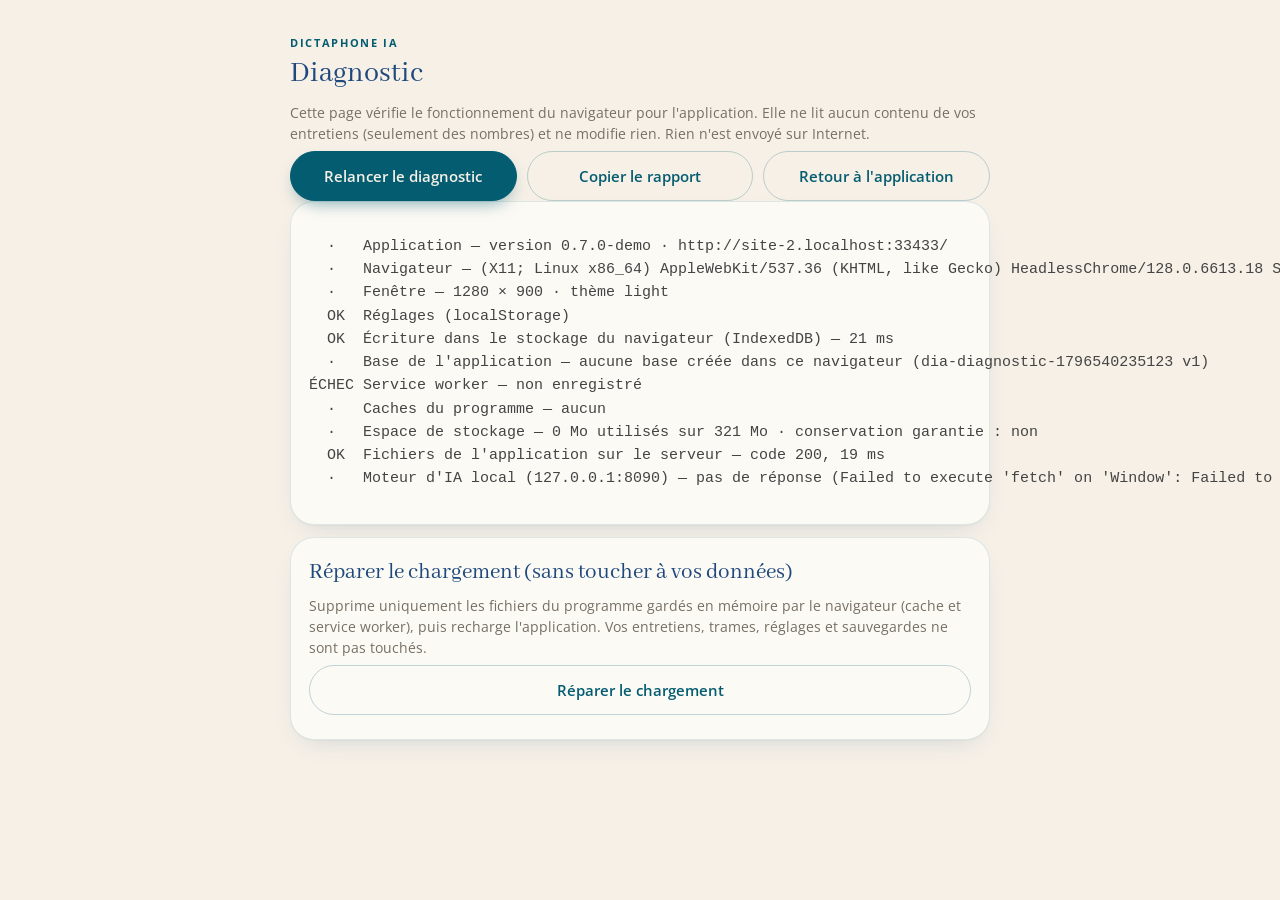
==== diagnostic.html @ 1e6f3b79 "Demonstration de Dictaphone IA (donnees fictives uniquement), version 0.7.0-demo Co-Authored-By: Cla" ====
<!doctype html>
<html lang="fr">
<head>
  <meta charset="utf-8">
  <meta name="viewport" content="width=device-width, initial-scale=1, viewport-fit=cover">
  <meta http-equiv="Content-Security-Policy" content="default-src 'self'; script-src 'self'; style-src 'self'; img-src 'self' data: blob:; font-src 'self'; connect-src 'self' http://127.0.0.1:* http://localhost:* http://[::1]:*; worker-src 'self'; object-src 'none'; base-uri 'self'; form-action 'none'">
  <title>Diagnostic · Dictaphone IA</title>
  <script src="js/theme.js"></script>
  <link rel="stylesheet" href="app.css">
</head>
<body>
  <main class="view" style="max-width:760px;margin:0 auto;padding:20px 16px 60px">
    <p class="eyebrow">DICTAPHONE IA</p>
    <h1 class="serif" style="font-size:30px;margin:4px 0 8px">Diagnostic</h1>
    <p class="hint">Cette page vérifie le fonctionnement du navigateur pour l'application. Elle ne lit aucun contenu de vos entretiens (seulement des nombres) et ne modifie rien. Rien n'est envoyé sur Internet.</p>
    <div class="btn-row" style="margin:14px 0">
      <button class="btn primary" id="run">Relancer le diagnostic</button>
      <button class="btn" id="copy">Copier le rapport</button>
      <a class="btn" href="./">Retour à l'application</a>
    </div>
    <div class="card"><pre id="out" style="white-space:pre-wrap;word-break:break-word;margin:0;font-size:14px;line-height:1.5">Diagnostic en cours…</pre></div>
    <div class="card" style="margin-top:14px">
      <h2 class="serif" style="font-size:20px;margin:0 0 6px">Réparer le chargement (sans toucher à vos données)</h2>
      <p class="hint">Supprime uniquement les fichiers du programme gardés en mémoire par le navigateur (cache et service worker), puis recharge l'application. Vos entretiens, trames, réglages et sauvegardes ne sont pas touchés.</p>
      <button class="btn" id="repair">Réparer le chargement</button>
      <p class="hint" id="repairMsg"></p>
    </div>
  </main>
  <script type="module" src="js/diag.js"></script>
</body>
</html>
---- app.css ----
/* Dictaphone IA – charte graphique Ade-ci Family Office.
   Couleurs : coquille d'œuf #F6F0E7, bleu canard #045C70, bleu marine #1F497D, gris foncé #444444, vert #C1FF72 (petits détails uniquement).
   Polices (licence SIL OFL, hébergées dans l'application) : Abhaya Libre Regular (titres), Open Sans (texte). */
@font-face { font-family: "Open Sans"; font-weight: 300 800; font-style: normal; font-display: swap; src: url(fonts/open-sans-latin-wght-normal.woff2) format("woff2"); }
@font-face { font-family: "Abhaya Libre"; font-weight: 400; font-style: normal; font-display: swap; src: url(fonts/abhaya-libre-latin-400-normal.woff2) format("woff2"); }
@font-face { font-family: "Abhaya Libre"; font-weight: 600; font-style: normal; font-display: swap; src: url(fonts/abhaya-libre-latin-600-normal.woff2) format("woff2"); }

:root {
  --bg: #F6F0E7; --surface: #FCFAF5; --surface2: #F2EBDF; --side: #F1EADF;
  --ink: #1F2A30; --text: #444444; --doc: #333333; --muted: #766F64; --line: rgba(4, 92, 112, .13); --line-strong: rgba(4, 92, 112, .24);
  --teal: #045C70; --teal-d: #033F4E; --teal-soft: #E3EEF0; --on-teal: #F6F0E7; --navy: #082952; --blue: #1F497D; --marine: #1F497D; --flash: #C1FF72;
  --danger: #A33B3B; --danger-soft: #F5E4E2; --ok: #2E7D5B;
  --shadow: 0 1px 0 rgba(31, 73, 125, .04), 0 10px 28px -14px rgba(31, 73, 125, .22);
  --serif: "Abhaya Libre", Georgia, serif; --sans: "Open Sans", -apple-system, system-ui, "Segoe UI", sans-serif;
  --tab-h: 66px; --r-lg: 24px; --r-md: 18px; --r-sm: 13px; --side-w: 252px;
}
:root { color-scheme: light; }
:root[data-theme="dark"] { color-scheme: dark; }
:root[data-theme="auto"] { color-scheme: light dark; }
:root[data-theme="dark"] {
  --bg: #071A33; --surface: #0D2747; --surface2: #0A213E; --side: #08203B; --ink: #F6F0E7; --text: #D8D2C6; --doc: #E6E0D4; --muted: #98A5B6; --line: rgba(246, 240, 231, .12); --line-strong: rgba(246, 240, 231, .24);
  --teal: #6CB8CA; --teal-d: #8CC8D6; --teal-soft: #12384F; --on-teal: #06223A; --marine: #9DB8DD; --blue: #9DB8DD; --danger: #E88A84; --danger-soft: #3A1F28; --ok: #6FCF9F;
  --shadow: 0 1px 0 rgba(0, 0, 0, .3), 0 10px 28px -14px rgba(0, 0, 0, .5);
}
@media (prefers-color-scheme: dark) {
  :root[data-theme="auto"] {
    --bg: #071A33; --surface: #0D2747; --surface2: #0A213E; --side: #08203B; --ink: #F6F0E7; --text: #D8D2C6; --doc: #E6E0D4; --muted: #98A5B6; --line: rgba(246, 240, 231, .12); --line-strong: rgba(246, 240, 231, .24);
    --teal: #6CB8CA; --teal-d: #8CC8D6; --teal-soft: #12384F; --on-teal: #06223A; --marine: #9DB8DD; --blue: #9DB8DD; --danger: #E88A84; --danger-soft: #3A1F28; --ok: #6FCF9F;
    --shadow: 0 1px 0 rgba(0, 0, 0, .3), 0 10px 28px -14px rgba(0, 0, 0, .5);
  }
}* { box-sizing: border-box; -webkit-tap-highlight-color: transparent; }
[hidden] { display: none !important; }
html { -webkit-text-size-adjust: 100%; }
body { margin: 0; background: var(--bg); color: var(--text); font: 400 15.5px/1.55 var(--sans); -webkit-font-smoothing: antialiased; }
body.noscroll { overflow: hidden; }
.serif { font-family: var(--serif); font-weight: 400; letter-spacing: 0; }
h1, h2, h3, h4 { color: var(--marine); margin: 0; font-weight: 400; }
button, input, select, textarea { font: inherit; color: inherit; }
svg { width: 22px; height: 22px; fill: none; stroke: currentColor; stroke-width: 1.6; stroke-linecap: round; stroke-linejoin: round; flex: none; }
a { color: var(--teal); }
input[type=checkbox], input[type=radio], input[type=range] { accent-color: var(--teal); }

#app { max-width: 720px; margin: 0 auto; min-height: 100dvh; padding-bottom: calc(var(--tab-h) + 34px + env(safe-area-inset-bottom)); }
.view { padding: calc(env(safe-area-inset-top) + 12px) 20px 8px; animation: viewIn .24s ease both; }
@keyframes viewIn { from { opacity: 0; transform: translateY(6px); } to { opacity: 1; transform: none; } }

/* ----- Barre de navigation du bas (iPhone) ----- */
.tabbar { position: fixed; left: 0; right: 0; bottom: 0; z-index: 20; background: color-mix(in srgb, var(--surface) 88%, transparent); backdrop-filter: blur(18px); -webkit-backdrop-filter: blur(18px);
  border-top: 1px solid var(--line); padding: 8px 8px calc(6px + env(safe-area-inset-bottom));
  transform: translate3d(0, 0, 0); -webkit-transform: translate3d(0, 0, 0); will-change: transform; transition: opacity .15s ease, transform .15s ease; }
html.kbd .tabbar { opacity: 0; pointer-events: none; transform: translate3d(0, 100%, 0); -webkit-transform: translate3d(0, 100%, 0); }
html.kbd .stickybar { bottom: 0; }
html.kbd #app { padding-bottom: 28px; }
html.kbd #toast { bottom: 22px; }
.tabbar nav { max-width: 720px; margin: 0 auto; display: grid; grid-template-columns: 1fr 1fr 1.1fr 1fr 1fr; align-items: end; }
.tab { display: flex; flex-direction: column; align-items: center; gap: 3px; padding: 4px 0 2px; border: 0; background: none; color: #7D786E; font-size: 10.5px; font-weight: 600; text-decoration: none; min-height: 48px; }
.tab.on { color: var(--teal); }
.tab .l-d { display: none; }
.tab-plus { color: #7D786E; }
.tab-plus .bubble { width: 54px; height: 54px; margin-top: -28px; border-radius: 50%; background: var(--teal); color: var(--on-teal); display: grid; place-items: center; box-shadow: 0 0 0 6px var(--bg), 0 12px 22px -8px rgba(4, 92, 112, .7); }
.tab-plus .bubble svg { width: 26px; height: 26px; stroke-width: 2; }
.side-brand, .side-foot { display: none; }

/* ----- En-têtes ----- */
.brand { display: flex; align-items: center; gap: 12px; }
.brand img { width: 46px; height: 46px; border-radius: 13px; display: block; box-shadow: 0 6px 14px -6px rgba(4, 92, 112, .55); }
.brand .name { font: 400 27px/1 var(--serif); color: var(--marine); }
.brand .sub { font: 700 9.5px/1 var(--sans); letter-spacing: .2em; text-transform: uppercase; color: var(--teal); margin-top: 6px; }
.brand .date { margin-left: auto; text-align: right; font-size: 12px; color: var(--muted); line-height: 1.3; }
.topbar { display: flex; align-items: center; gap: 10px; min-height: 48px; margin-bottom: 4px; }
.topbar .back { display: inline-flex; align-items: center; gap: 2px; border: 0; background: none; color: var(--teal); padding: 8px 8px 8px 0; font: 600 15px var(--sans); min-height: 44px; }
.topbar .spacer { flex: 1; }
.iconbtn { width: 44px; height: 44px; display: grid; place-items: center; border: 0; background: none; color: var(--teal); border-radius: 12px; }
.page-title { font: 400 36px/1.08 var(--serif); color: var(--marine); margin: 8px 0 4px; }
.lead { color: var(--muted); margin: 0 0 18px; font-size: 15px; }
.eyebrow { text-transform: uppercase; letter-spacing: .16em; font-size: 10.5px; line-height: 1; color: var(--teal); font-weight: 700; margin: 2px 0; }
.rule { display: none; }
.sec-head { display: flex; justify-content: space-between; align-items: baseline; margin: 28px 0 12px; }
.sec-head h2 { font: 700 11px/1 var(--sans); letter-spacing: .14em; text-transform: uppercase; color: var(--teal); }
.sec-head button, .sec-head a { border: 0; background: none; color: var(--teal); font: 600 13.5px var(--sans); padding: 6px 0; text-decoration: none; }

/* ----- Boutons et champs ----- */
.btn { display: inline-flex; align-items: center; justify-content: center; gap: 8px; min-height: 50px; padding: 11px 20px; border-radius: 999px; border: 1px solid var(--line-strong); background: transparent; color: var(--teal); font: 600 15px/1.2 var(--sans); cursor: pointer; width: 100%; text-decoration: none; }
.btn:active { transform: scale(.985); }
.btn.primary { background: var(--teal); border-color: var(--teal); color: var(--on-teal); box-shadow: 0 8px 18px -8px rgba(4, 92, 112, .6); }
.btn.danger { background: var(--danger); border-color: var(--danger); color: #fff; }
.btn.danger-ghost { color: var(--danger); border-color: color-mix(in srgb, var(--danger) 40%, var(--line)); background: transparent; }
.btn.small { min-height: 44px; padding: 8px 16px; font-size: 14px; width: auto; }
.btn[disabled], .btn.disabled { opacity: .5; cursor: default; box-shadow: none; }
.btn-row { display: flex; gap: 10px; } .btn-row > * { flex: 1; min-width: 0; }
.btn-row > .btn { padding-left: 10px; padding-right: 10px; gap: 6px; }
.savestate:empty { min-height: 0; }
.field, .textarea, select.field { width: 100%; background: var(--surface); border: 1px solid var(--line); border-radius: var(--r-sm); padding: 12px 15px; font-size: 16px; color: var(--ink); min-height: 50px; appearance: none; -webkit-appearance: none; }
.field:focus, .textarea:focus { outline: 2px solid color-mix(in srgb, var(--teal) 50%, transparent); outline-offset: 1px; border-color: var(--teal); }
.textarea { display: block; resize: none; line-height: 1.65; min-height: 96px; }
select.field { background-image: linear-gradient(45deg, transparent 50%, var(--muted) 50%), linear-gradient(135deg, var(--muted) 50%, transparent 50%); background-position: calc(100% - 20px) 50%, calc(100% - 15px) 50%; background-size: 5px 5px; background-repeat: no-repeat; padding-right: 36px; }
.lbl { display: block; font-size: 12.5px; color: var(--muted); margin: 16px 0 6px; font-weight: 600; }
.hint { color: var(--muted); font-size: 13.5px; margin: 6px 0; }

/* ----- Cartes et listes ----- */
.card { background: var(--surface); border: 1px solid var(--line); border-radius: var(--r-lg); padding: 18px; box-shadow: var(--shadow); }
.card + .card { margin-top: 12px; }
.tile { width: 44px; height: 44px; border-radius: 14px; background: var(--teal-soft); color: var(--teal); display: grid; place-items: center; flex: none; }
.list { background: var(--surface); border: 1px solid var(--line); border-radius: var(--r-lg); overflow: hidden; box-shadow: var(--shadow); }
.row { display: flex; align-items: center; gap: 14px; padding: 15px 16px; border-bottom: 1px solid var(--line); text-decoration: none; color: inherit; cursor: pointer; width: 100%; text-align: left; background: none; border-left: 0; border-right: 0; border-top: 0; }
.row:last-child { border-bottom: 0; }
.row:active { background: var(--surface2); }
.row.on { background: var(--surface2); box-shadow: inset 3px 0 0 var(--teal); }
.row .grow { flex: 1; min-width: 0; }
.row .t { font: 600 15.5px/1.3 var(--sans); color: var(--ink); overflow: hidden; text-overflow: ellipsis; display: -webkit-box; -webkit-line-clamp: 3; -webkit-box-orient: vertical; overflow-wrap: anywhere; }
.row .m { font-size: 12.8px; color: var(--muted); margin-top: 4px; display: flex; align-items: center; justify-content: space-between; gap: 8px; flex-wrap: wrap; }
.row .more { border: 0; background: none; color: var(--muted); width: 44px; height: 44px; border-radius: 12px; display: grid; place-items: center; flex: none; margin-right: -8px; }
.row .chev { color: #b4aea2; flex: none; width: 18px; height: 18px; }
.pills { display: inline-flex; gap: 6px; flex-wrap: wrap; }
.pill { display: inline-flex; align-items: center; gap: 6px; font: 600 11px/1 var(--sans); padding: 5px 9px; border-radius: 99px; background: rgba(4, 92, 112, .08); color: var(--teal); white-space: nowrap; }
.pill.todo { background: rgba(31, 73, 125, .08); color: var(--marine); }
.pill.quiet { background: transparent; border: 1px solid var(--line); color: var(--muted); }
.dot { width: 6px; height: 6px; border-radius: 50%; background: var(--flash); box-shadow: 0 0 0 1px rgba(4, 92, 112, .35); flex: none; }
.chips { display: flex; flex-wrap: wrap; gap: 6px; margin-top: 6px; }
.chip { background: var(--surface2); border: 1px solid var(--line); color: var(--text); border-radius: 999px; padding: 3px 10px; font-size: 12px; white-space: nowrap; }
.chip.ok { background: var(--teal-soft); border-color: transparent; color: var(--teal); font-weight: 600; }
.chip.warn { background: var(--danger-soft); border-color: transparent; color: var(--danger); }
.empty { text-align: center; padding: 38px 22px; color: var(--muted); }
.empty-title { font-size: 24px; color: var(--marine); margin-bottom: 6px; }
.banner { display: flex; gap: 12px; align-items: flex-start; background: rgba(31, 73, 125, .06); border-radius: var(--r-md); padding: 14px 16px; color: var(--text); margin-top: 18px; font-size: 14px; }
.banner svg { color: var(--marine); margin-top: 1px; }
.banner.warn { background: var(--danger-soft); } .banner.warn svg { color: var(--danger); }
.banner button { border: 0; background: none; color: var(--teal); font: 700 13.5px var(--sans); padding: 6px 0 0; }

/* ----- Accueil ----- */
.hero { margin-top: 20px; border-radius: 28px; padding: 24px 22px 22px; color: var(--on-teal); position: relative; overflow: hidden; background: linear-gradient(150deg, #0B7189 0%, #045C70 45%, #033F4E 100%); box-shadow: 0 22px 36px -22px rgba(4, 92, 112, .85); }
.hero::after { content: ""; position: absolute; width: 215px; height: 215px; right: -34px; bottom: -40px; background: url(img/emblem-ivory.png) center/contain no-repeat; opacity: .13; pointer-events: none; }
.hero .eyebrow { color: rgba(246, 240, 231, .72); }
.hero h2 { font: 400 30px/1.12 var(--serif); margin: 10px 0 8px; color: #F6F0E7; max-width: 260px; }
.hero p { margin: 0 0 18px; font-size: 13.5px; line-height: 1.5; color: rgba(246, 240, 231, .8); max-width: 262px; position: relative; z-index: 1; }
.hero .btn { position: relative; z-index: 1; width: auto; background: var(--bg); color: var(--teal); border-color: transparent; box-shadow: 0 8px 22px -10px rgba(0, 0, 0, .5); }
.quick { display: grid; grid-template-columns: repeat(3, 1fr); gap: 10px; margin-top: 14px; }
.quick a { background: var(--surface); border: 1px solid var(--line); border-radius: var(--r-md); padding: 14px 14px 12px; text-align: left; text-decoration: none; color: inherit; box-shadow: var(--shadow); }
.quick b { display: block; font: 400 31px/1 var(--serif); color: var(--marine); }
.quick span { display: flex; align-items: center; gap: 6px; font-size: 12px; line-height: 1.25; color: var(--muted); margin-top: 7px; }
.note { margin-top: 18px; display: flex; align-items: center; gap: 12px; padding: 14px 16px; border-radius: var(--r-md); background: rgba(31, 73, 125, .06); color: var(--marine); font-size: 13px; }
.note a, .note button { margin-left: auto; font: 700 13px var(--sans); color: var(--teal); background: none; border: 0; padding: 6px 0; text-decoration: none; }
.note.warn { background: var(--danger-soft); color: var(--danger); }

/* ----- Bibliothèque ----- */
.seg { display: inline-flex; padding: 3px; border-radius: 99px; background: rgba(4, 92, 112, .08); gap: 0; }
.seg button { border: 0; background: none; border-radius: 99px; padding: 8px 15px; font: 600 12.5px var(--sans); color: var(--muted); min-height: 36px; }
.seg button.on { background: var(--surface); color: var(--teal); box-shadow: 0 1px 4px rgba(0, 0, 0, .1); }
.searchbox { position: relative; margin: 16px 0 0; }
.searchbox svg { position: absolute; left: 16px; top: 15px; width: 20px; height: 20px; color: var(--muted); }
.searchbox input { padding-left: 46px; border-radius: 99px; min-height: 50px; }
.fchips { display: flex; gap: 6px; margin-top: 14px; flex-wrap: wrap; }
.fchips button { padding: 9px 13px; border-radius: 99px; font: 600 13px var(--sans); color: var(--text); background: transparent; border: 1px solid var(--line-strong); min-height: 38px; }
.fchips button.on { background: var(--teal); color: var(--on-teal); border-color: var(--teal); }
.tools { display: flex; justify-content: space-between; align-items: center; gap: 10px; margin-top: 16px; }
.sortsel { border: 0; background: transparent; color: var(--teal); font: 600 13px var(--sans); padding: 8px 4px; appearance: none; -webkit-appearance: none; text-align: right; cursor: pointer; }
.crumbs { display: flex; flex-wrap: wrap; align-items: center; gap: 4px; margin: 14px 0 0; font-size: 14px; color: var(--muted); }
.crumbs button { border: 0; background: none; color: var(--teal); padding: 6px 2px; font: 600 14px var(--sans); }
.folders { display: grid; grid-template-columns: 1fr 1fr; gap: 12px; }
.folder { position: relative; padding: 16px; border-radius: var(--r-md); display: flex; flex-direction: column; gap: 14px; text-align: left; cursor: pointer; background: var(--surface); border: 1px solid var(--line); box-shadow: var(--shadow); color: inherit; }
.folder:active { transform: scale(.985); }
.folder .tile { width: 42px; height: 42px; border-radius: 13px; }
.folder b { font: 600 15px/1.25 var(--sans); color: var(--ink); display: block; overflow-wrap: anywhere; } .folder small { color: var(--muted); font-size: 12.5px; }
.folder .more { position: absolute; top: 6px; right: 4px; border: 0; background: none; color: var(--muted); width: 44px; height: 44px; display: grid; place-items: center; border-radius: 12px; }
.toolrow { display: flex; gap: 10px; margin: 12px 0; }

/* ----- Fiche ----- */
.tabs { display: flex; border-bottom: 1px solid var(--line); margin: 18px -20px 0; padding: 0 20px; position: sticky; top: 0; background: var(--bg); z-index: 5; }
.tabs button { flex: 1; border: 0; background: none; padding: 13px 0 14px; color: var(--muted); font: 600 14px var(--sans); border-bottom: 2.5px solid transparent; margin-bottom: -1px; min-height: 48px; }
.tabs button.on { color: var(--teal); border-bottom-color: var(--teal); }
.title-input { width: 100%; display: block; border: 0; background: none; font: 400 31px/1.13 var(--serif); color: var(--marine); padding: 2px 0; margin: 8px 0 10px; resize: none; overflow: hidden; }
.title-input:focus { outline: none; border-bottom: 1px dashed var(--teal); }
.tags { display: flex; flex-wrap: wrap; gap: 8px; }
.tag { display: inline-flex; align-items: center; gap: 6px; padding: 7px 12px; border-radius: 99px; background: var(--surface); border: 1px solid var(--line); font: 600 12.5px var(--sans); color: var(--text); max-width: 100%; }
.tag svg { color: var(--teal); width: 15px; height: 15px; }
.savestate { font-size: 12.5px; color: var(--muted); min-height: 18px; margin-top: 8px; }
.tabs + div { padding-top: 18px; }
.actions { display: flex; gap: 8px; margin: 0 0 14px; align-items: center; flex-wrap: wrap; }
.actions .btn.small { padding: 8px 14px; font-size: 13.5px; gap: 6px; }
.round { position: relative; width: 44px; height: 44px; flex: none; border-radius: 50%; border: 1px solid var(--line-strong); background: transparent; display: grid; place-items: center; color: var(--teal); padding: 0; }
.round b { position: absolute; top: -5px; right: -5px; min-width: 19px; height: 19px; border-radius: 10px; background: var(--marine); color: #fff; font: 700 10.5px/19px var(--sans); text-align: center; padding: 0 5px; }
#app .view textarea.doc, .doc { background: var(--surface); border: 1px solid var(--line); border-radius: var(--r-lg); box-shadow: var(--shadow); padding: 20px; font-size: 16px; line-height: 1.75; color: var(--doc); }
.doc-scroll { min-height: 170px; max-height: 70dvh; overflow: auto; }
.player { display: flex; align-items: center; gap: 14px; }
.player .play { width: 50px; height: 50px; border-radius: 50%; border: 0; background: var(--teal); color: var(--on-teal); display: grid; place-items: center; flex: none; }
.player .play svg { fill: currentColor; stroke: currentColor; stroke-width: 1; }
.player .bar { flex: 1; }
.player input[type=range] { width: 100%; accent-color: var(--teal); margin: 0; }
.player .times { display: flex; justify-content: space-between; font-size: 12.5px; color: var(--muted); font-variant-numeric: tabular-nums; }
.rsec { margin-bottom: 12px; background: var(--surface); border: 1px solid var(--line); border-radius: var(--r-md); padding: 16px 16px 12px 18px; box-shadow: var(--shadow); }
.rsec .rt { font: 400 22px/1.2 var(--serif); color: var(--marine); margin-bottom: 2px; }
.rsec .consigne { font-size: 12.5px; color: var(--muted); margin: 0 0 6px; }
.rsec .textarea { border: 0; background: transparent; padding: 6px 0 4px; min-height: 72px; font-size: 15.5px; border-radius: 0; }
.rsec .textarea:focus { outline: none; box-shadow: inset 0 -1px 0 var(--teal); }
.rsec-head { display: flex; align-items: center; gap: 6px; }
.rsec-head .rt { flex: 1; }
.info-grid { display: grid; gap: 4px; }
.kv { display: flex; justify-content: space-between; gap: 12px; padding: 11px 0; border-bottom: 1px solid var(--line); font-size: 14.5px; }
.kv:last-child { border-bottom: 0; } .kv > span:first-child { color: var(--muted); } .kv > span:last-child { color: var(--ink); text-align: right; }
.catpick { display: grid; gap: 8px; }
.catpick button { display: flex; align-items: center; gap: 12px; text-align: left; border: 1px solid var(--line); background: var(--surface); border-radius: var(--r-md); padding: 12px 14px; min-height: 56px; }
.catpick button.on { border-color: var(--teal); background: var(--teal-soft); box-shadow: inset 0 0 0 1px var(--teal); }
.pickrow { display: flex; align-items: center; gap: 10px; width: 100%; text-align: left; border: 1px solid var(--line); background: var(--surface); border-radius: var(--r-sm); padding: 12px 15px; min-height: 50px; }
.pickrow span:first-child { flex: 1; } .pickrow svg { color: var(--muted); }
.stickybar { position: sticky; bottom: calc(var(--tab-h) + env(safe-area-inset-bottom) + 4px); padding: 14px 0 6px; background: linear-gradient(to top, var(--bg) 70%, transparent); z-index: 4; margin-top: 18px; }
.bigpaste { min-height: 56px; font-size: 16px; }
.stats { font-size: 12.5px; color: var(--muted); margin: 6px 0; }
.foot { display: flex; align-items: center; gap: 8px; margin-top: 10px; font-size: 12.5px; color: var(--muted); }

/* ----- Trames ----- */
.sec-edit { background: var(--surface); border: 1px solid var(--line); border-radius: var(--r-md); padding: 12px; margin-bottom: 10px; }
.sec-edit .top { display: flex; gap: 6px; align-items: center; }
.sec-edit .top .field { font-weight: 600; }
.sec-edit .mini { width: 42px; height: 42px; flex: none; border: 1px solid var(--line); background: var(--surface2); border-radius: 12px; display: grid; place-items: center; color: var(--muted); }
.sec-edit .mini[disabled] { opacity: .35; }
.sec-edit .mini.del { color: var(--danger); }

/* ----- Feuilles, messages ----- */
.overlay { position: fixed; inset: 0; z-index: 50; background: rgba(8, 41, 82, .42); display: flex; align-items: flex-end; justify-content: center; opacity: 0; transition: opacity .2s ease; }
.overlay.in { opacity: 1; }
.sheet { width: 100%; max-width: 560px; background: var(--bg); border-radius: 30px 30px 0 0; padding: 10px 20px calc(24px + env(safe-area-inset-bottom)); max-height: 90dvh; overflow: auto; transform: translateY(24px); transition: transform .24s cubic-bezier(.2, .8, .2, 1); box-shadow: 0 -20px 50px -20px rgba(0, 0, 0, .45); }
.overlay.in .sheet { transform: none; }
.grab { width: 40px; height: 5px; background: var(--line-strong); border-radius: 3px; margin: 4px auto 16px; }
.sheet-title { font: 400 28px/1.1 var(--serif); color: var(--marine); margin-bottom: 6px; }
.sheet-lead { margin: 0 0 16px; font-size: 13.5px; color: var(--muted); }
.sheet-msg { margin: 6px 0 16px; white-space: pre-line; }
.sheet-actions { display: grid; gap: 10px; margin-top: 16px; }
.actions-list { display: grid; margin-bottom: 12px; background: var(--surface); border: 1px solid var(--line); border-radius: var(--r-lg); overflow: hidden; box-shadow: var(--shadow); }
.action { display: flex; align-items: center; gap: 14px; padding: 14px 16px; border: 0; border-bottom: 1px solid var(--line); background: none; text-align: left; min-height: 64px; color: var(--ink); font: 600 15.5px/1.3 var(--sans); width: 100%; }
.action .a-ico { width: 42px; height: 42px; border-radius: 13px; background: var(--teal-soft); color: var(--teal); display: grid; place-items: center; flex: none; }
.action .a-txt { flex: 1; min-width: 0; }
.action .a-sub { display: block; color: var(--muted); font: 400 13px/1.3 var(--sans); margin-top: 2px; }
.action .chev { color: #b4aea2; width: 18px; height: 18px; }
.action:last-child { border-bottom: 0; } .action:active { background: var(--surface2); }
.action.danger, .action.danger .a-ico { color: var(--danger); } .action.danger .a-ico { background: var(--danger-soft); }
.picker-row { display: flex; align-items: center; gap: 10px; width: 100%; padding: 13px 10px; border: 0; border-bottom: 1px solid var(--line); background: none; text-align: left; min-height: 50px; color: var(--ink); }
.picker-row svg { color: var(--teal); }
#toast { position: fixed; left: 50%; bottom: calc(var(--tab-h) + 26px + env(safe-area-inset-bottom)); transform: translate(-50%, 12px); background: var(--navy); color: #F6F0E7; padding: 12px 20px; border-radius: 999px; font-size: 14.5px; opacity: 0; pointer-events: none; transition: all .25s ease; z-index: 70; max-width: 90vw; text-align: center; box-shadow: 0 8px 24px rgba(0, 0, 0, .25); }
#toast.show { opacity: 1; transform: translate(-50%, 0); }
.ia-card { border: 1px dashed var(--line-strong); background: color-mix(in srgb, var(--surface) 55%, transparent); box-shadow: none; }
.ia-card .badge { display: inline-block; background: var(--teal-soft); color: var(--teal); border-radius: 999px; padding: 3px 10px; font: 600 11px var(--sans); margin-left: 8px; vertical-align: middle; }
.settings-group { margin-top: 26px; }
.settings-group > h2 { font: 700 11px/1 var(--sans); letter-spacing: .14em; text-transform: uppercase; color: var(--teal); margin-bottom: 12px; }
.vocab-row { display: flex; gap: 8px; align-items: center; padding: 8px 0; border-bottom: 1px solid var(--line); }
.vocab-row input { min-height: 44px; padding: 8px 10px; }
ul.plain { margin: 6px 0 0; padding-left: 18px; } ul.plain li { margin: 4px 0; }

/* ----- Bandeau de mise à jour ----- */
.update-banner { position: fixed; left: 12px; right: 12px; bottom: calc(var(--tab-h) + 16px + env(safe-area-inset-bottom)); z-index: 30; max-width: 696px; margin: 0 auto; display: flex; align-items: center; gap: 10px; background: var(--navy); color: #F6F0E7; border-radius: 18px; padding: 10px 10px 10px 16px; box-shadow: var(--shadow); font-size: 14px; }
.update-banner span { flex: 1; }
.update-banner .iconbtn { width: 36px; height: 36px; color: #F6F0E7; font-size: 24px; line-height: 1; }
html.kbd .update-banner { display: none; }

/* ----- Ordinateur : menu à gauche, liste au centre, fiche à droite ----- */
@media (min-width: 1000px) {
  body { font-size: 15px; }
  #app { max-width: none; margin: 0 0 0 var(--side-w); padding-bottom: 0; min-height: 100dvh; }
  .view { max-width: 780px; margin: 0 auto; padding: 36px 40px 40px; }
  .tabbar { top: 0; right: auto; bottom: 0; width: var(--side-w); padding: 28px 20px 24px; border-top: 0; border-right: 1px solid var(--line); background: var(--side); backdrop-filter: none; -webkit-backdrop-filter: none; display: flex; flex-direction: column; transform: none; -webkit-transform: none; will-change: auto; }
  html.kbd .tabbar { opacity: 1; pointer-events: auto; transform: none; }
  .side-brand { display: flex; align-items: center; gap: 12px; padding: 0 6px 26px; }
  .side-brand img { width: 44px; height: 44px; border-radius: 12px; box-shadow: 0 6px 14px -6px rgba(4, 92, 112, .55); }
  .side-brand .name { font: 400 24px/1 var(--serif); color: var(--marine); }
  .side-brand .sub { font: 700 9px/1 var(--sans); letter-spacing: .2em; text-transform: uppercase; color: var(--teal); margin-top: 6px; }
  .tabbar nav { display: flex; flex-direction: column; gap: 4px; max-width: none; margin: 0; align-items: stretch; }
  .tab { flex-direction: row; justify-content: flex-start; gap: 12px; padding: 11px 14px; border-radius: 14px; font-size: 14.5px; min-height: 46px; color: var(--text); }
  .tab:hover { background: rgba(4, 92, 112, .06); }
  .tab.on { background: var(--surface); color: var(--teal); box-shadow: var(--shadow); }
  .tab .l-m { display: none; } .tab .l-d { display: inline; }
  .tab-plus { order: -1; margin-bottom: 14px; background: var(--teal); color: var(--on-teal); justify-content: center; box-shadow: 0 8px 18px -8px rgba(4, 92, 112, .6); }
  .tab-plus:hover { background: var(--teal-d); }
  .tab-plus .bubble { width: auto; height: auto; margin: 0; background: none; box-shadow: none; display: inline-flex; color: inherit; }
  .tab-plus .bubble svg { width: 20px; height: 20px; }
  .side-foot { display: block; margin-top: auto; padding: 0 8px; font-size: 12.5px; color: var(--muted); line-height: 1.5; }
  .side-foot b { color: var(--teal); display: block; }
  #toast { bottom: 28px; }
  .update-banner { left: calc(var(--side-w) + 20px); right: 20px; bottom: 20px; }
  .home .hero { margin-top: 26px; }
  .home .brand img, .home .brand > div:nth-child(2) { display: none; }
  .home .brand .date { margin-left: 0; text-align: left; font-size: 13px; }

  .split { display: grid; grid-template-columns: 410px minmax(0, 1fr); height: 100dvh; }
  .pane-list, .pane-main { overflow-y: auto; height: 100dvh; overscroll-behavior: contain; }
  .pane-list { border-right: 1px solid var(--line); }
  .pane-list .view { max-width: none; padding: 30px 22px 40px; animation: none; }
  .pane-list .folders { grid-template-columns: 1fr 1fr; }
  .pane-list .page-title { font-size: 32px; }
  .pane-main .view { max-width: 800px; padding: 28px 48px 60px; animation: none; }
  .pane-main .topbar .back { display: none; }
  .pane-main .tabs { margin-left: -48px; margin-right: -48px; padding: 0 48px; }
  .pane-main .tabs button { flex: none; padding-left: 22px; padding-right: 22px; }
  .pane-main .title-input { font-size: 40px; }
  .pane-empty { height: 100%; display: grid; place-items: center; text-align: center; color: var(--muted); padding: 40px; }
  .pane-empty img { width: 120px; opacity: .14; margin-bottom: 18px; }
  .pane-empty h2 { font: 400 28px var(--serif); color: var(--marine); margin-bottom: 6px; }
  .stickybar { bottom: 0; }
  .doc-scroll { max-height: calc(100dvh - 330px); min-height: 220px; }
}

/* ----- Impression (export PDF) ----- */
#print-root { display: none; }
@media print {
  body.printing #app, body.printing .tabbar, body.printing .overlay, body.printing #toast { display: none !important; }
  body.printing { background: #fff; color: #222; }
  body.printing #print-root { display: block; font: 11pt/1.5 var(--sans); color: #222; }
  #print-root .p-head { display: flex; gap: 14px; align-items: center; border-bottom: 2px solid #045C70; padding-bottom: 12px; margin-bottom: 18px; }
  #print-root .p-head img { width: 56px; height: 56px; border-radius: 10px; }
  #print-root .p-brand { font: 700 9pt var(--sans); letter-spacing: 1.6px; text-transform: uppercase; color: #045C70; }
  #print-root h1 { font: 400 20pt/1.15 var(--serif); color: #1F497D; margin: 2px 0; }
  #print-root .p-meta { margin: 0; color: #6b6b6b; font-size: 9.5pt; }
  #print-root h2 { font: 400 14pt var(--serif); color: #045C70; margin: 16px 0 3px; }
  #print-root section { break-inside: avoid; }
  #print-root p { margin: 0 0 6px; white-space: pre-wrap; }
  #print-root .p-foot { margin-top: 28px; color: #888; font-size: 8.5pt; border-top: 1px solid #ddd; padding-top: 8px; }
  @page { margin: 18mm 16mm; }
}
@media (prefers-reduced-motion: reduce) { * { animation: none !important; transition: none !important; } }

/* ----- Section dépliable (vocabulaire de correction) ----- */
.acc { padding: 0; overflow: hidden; }
.acc-head { display: flex; align-items: center; gap: 14px; width: 100%; padding: 16px; border: 0; background: none; text-align: left; min-height: 76px; cursor: pointer; }
.acc-title { font: 600 15.5px/1.3 var(--sans); color: var(--ink); }
.acc-sub { font-size: 12.8px; color: var(--muted); margin-top: 2px; }
.acc-chev { color: #b4aea2; transition: transform .2s ease; flex: none; width: 18px; height: 18px; }
.acc.open .acc-chev { transform: rotate(90deg); }
.acc-body { padding: 4px 16px 18px; border-top: 1px solid var(--line); }
.acc-add { padding-top: 12px; }
.check { display: flex; gap: 10px; align-items: flex-start; margin-top: 12px; font-size: 13.5px; color: var(--text); cursor: pointer; }
.check input { width: 20px; height: 20px; margin: 1px 0 0; flex: none; }
.vocab-item { padding: 14px 0; border-bottom: 1px solid var(--line); }
.vocab-item:last-child { border-bottom: 0; }
.vocab-foot { display: flex; justify-content: space-between; align-items: center; margin-top: 10px; }

/* ----- Compte rendu généré par l'IA : points signalés et passages justificatifs ----- */
.rflags { margin-top: 8px; display: grid; gap: 6px; }
.rflag { display: flex; gap: 8px; align-items: flex-start; font-size: 12.8px; line-height: 1.45; color: var(--marine); background: rgba(31, 73, 125, .07); border-radius: 10px; padding: 7px 10px; }
.rflag svg { width: 16px; height: 16px; margin-top: 1px; flex: none; }
.evid { margin-top: 10px; border-top: 1px solid var(--line); padding-top: 8px; }
.evid summary { cursor: pointer; font: 600 13px var(--sans); color: var(--teal); padding: 6px 0; list-style: none; min-height: 32px; }
.evid summary::-webkit-details-marker { display: none; }
.evid summary::before { content: '▸ '; }
.evid[open] summary::before { content: '▾ '; }
.ev { padding: 8px 0; border-bottom: 1px solid var(--line); }
.ev:last-child { border-bottom: 0; }
.ev-t { font: 600 13.5px/1.4 var(--sans); color: var(--ink); }
.ev blockquote { margin: 5px 0 0; padding: 4px 0 4px 10px; border-left: 3px solid var(--line-strong); font-size: 12.8px; line-height: 1.5; color: var(--muted); font-style: italic; }
.help { margin-top: 14px; border-top: 1px solid var(--line); padding-top: 10px; }
.help summary { cursor: pointer; font: 600 14px var(--sans); color: var(--teal); min-height: 36px; padding: 6px 0; }
.check .a-sub { display: block; color: var(--muted); font-size: 12.5px; margin-top: 2px; }
.rsec-head .pill { margin-right: 6px; }

/* ---------- Protéger : pseudonymisation locale ---------- */
.tabs button { font-size: 13px; padding-left: 2px; padding-right: 2px; white-space: nowrap; }
.pstats { display: grid; grid-template-columns: repeat(4, 1fr); gap: 8px; margin-top: 14px; }
.pstat { background: var(--surface); border: 1px solid var(--line); border-radius: var(--r-md); padding: 10px 8px; text-align: center; }
.pstat b { display: block; font: 700 22px var(--serif); color: var(--ink); }
.pstat span { font-size: 12px; color: var(--muted); }
.pstat.warn { background: #FBE9D0; border-color: #E9B873; } .pstat.warn b { color: #8A4B00; }
.pstat.ok b { color: var(--ok); }
.pview { white-space: pre-wrap; word-break: break-word; margin: 0; padding: 18px; font-size: 16px; line-height: 1.85; max-height: 70vh; overflow: auto; }
.pcols { display: grid; grid-template-columns: 1fr 1fr; gap: 14px; }
.pchip { font: inherit; line-height: inherit; color: var(--ink); background: rgba(4, 92, 112, .13); border: 0; border-bottom: 2px solid var(--teal); border-radius: 5px; padding: 0 5px; margin: 0 1px; cursor: pointer; }
.pchip.maybe { background: #FBE2BC; border-bottom-color: #D98A1B; color: #5C3300; }
.pchip.decided { background: rgba(31, 73, 125, .16); border-bottom-color: var(--blue); }
.pchip.keep { background: transparent; border-bottom: 2px dotted var(--muted); border-radius: 0; padding: 0; }
.pchip.keep.info { border-bottom-style: dotted; opacity: .95; }
.pchip.orig { background: rgba(4, 92, 112, .1); }
.pchip.orig.maybe { background: #FBE2BC; }
.pchip.flash { outline: 3px solid var(--teal); outline-offset: 2px; }
:root[data-theme="dark"] .pstat.warn { background: #3B2A12; border-color: #8A5A1B; } :root[data-theme="dark"] .pstat.warn b { color: #F3C27A; }
:root[data-theme="dark"] .pchip.maybe, :root[data-theme="dark"] .pchip.orig.maybe { background: #4A3414; color: #F6DFB8; border-bottom-color: #D98A1B; }
@media (prefers-color-scheme: dark) { :root[data-theme="auto"] .pstat.warn { background: #3B2A12; border-color: #8A5A1B; } :root[data-theme="auto"] .pstat.warn b { color: #F3C27A; }
  :root[data-theme="auto"] .pchip.maybe, :root[data-theme="auto"] .pchip.orig.maybe { background: #4A3414; color: #F6DFB8; border-bottom-color: #D98A1B; } }

/* ----- Coffre chiffré : écran de verrouillage et clé de récupération ----- */
.lockscreen { position: fixed; inset: 0; z-index: 45; background: var(--bg); display: flex; align-items: center; justify-content: center; padding: 24px 16px; overflow: auto; }
.lock-box { width: 100%; max-width: 380px; text-align: center; }
.lock-box .field { text-align: center; }
.linkbtn { background: none; border: 0; color: var(--teal); font: inherit; font-size: 13.5px; text-decoration: underline; padding: 14px 6px; min-height: 44px; cursor: pointer; }
.reckey { font: 700 19px/1.5 ui-monospace, Menlo, Consolas, monospace; letter-spacing: .04em; text-align: center; background: var(--surface); border: 1px dashed var(--line); border-radius: var(--r-sm); padding: 16px 10px; margin: 12px 0; color: var(--ink); user-select: all; word-break: break-all; }
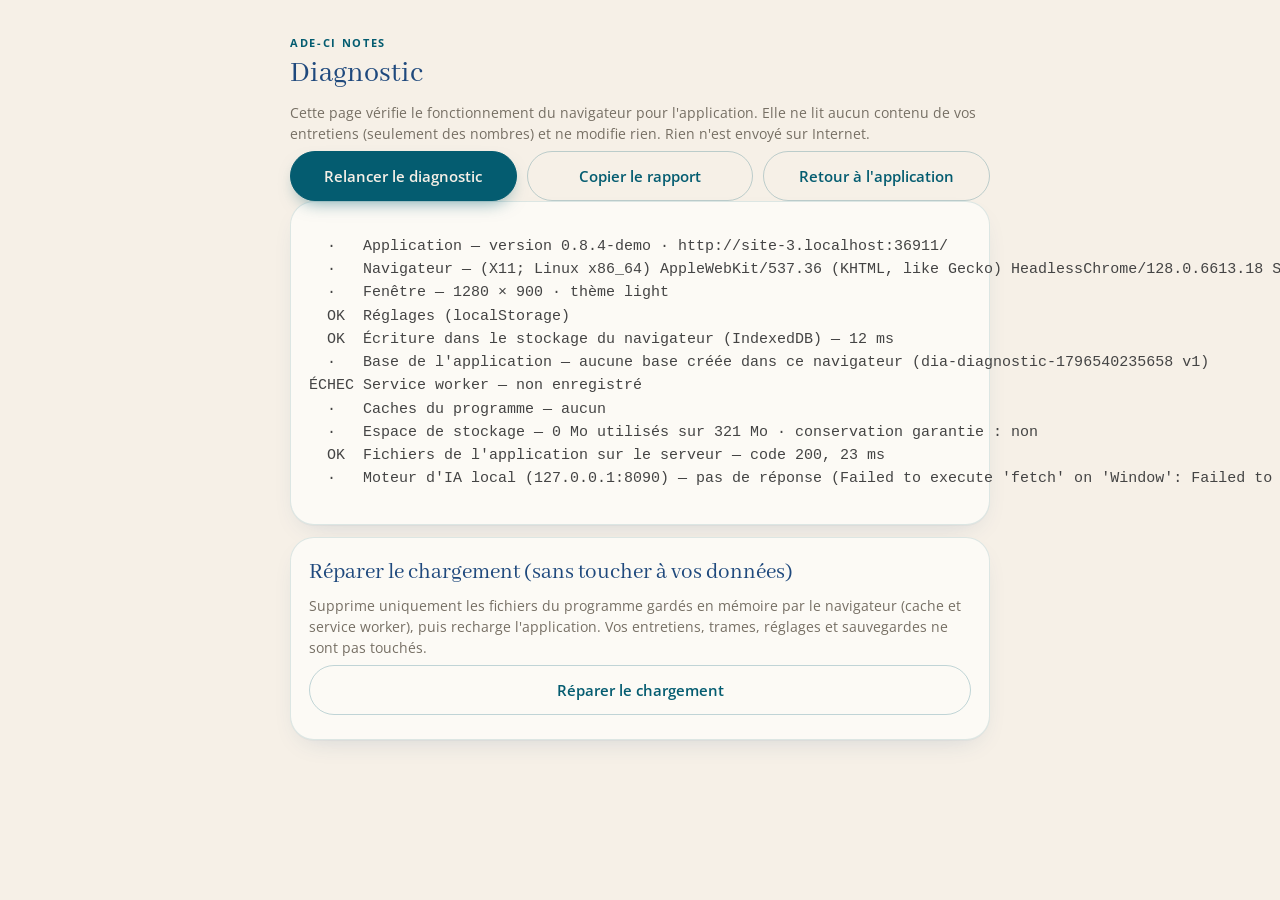
==== commit 3bf89414: "Demonstration 0.8.4-demo : ADE-CI Notes (nom, logo sans point), import des comptes rendus aplatis, p" ====
--- a/diagnostic.html
+++ b/diagnostic.html
@@ -4,13 +4,13 @@
   <meta charset="utf-8">
   <meta name="viewport" content="width=device-width, initial-scale=1, viewport-fit=cover">
   <meta http-equiv="Content-Security-Policy" content="default-src 'self'; script-src 'self'; style-src 'self'; img-src 'self' data: blob:; font-src 'self'; connect-src 'self' http://127.0.0.1:* http://localhost:* http://[::1]:*; worker-src 'self'; object-src 'none'; base-uri 'self'; form-action 'none'">
-  <title>Diagnostic · Dictaphone IA</title>
+  <title>Diagnostic · ADE-CI Notes</title>
   <script src="js/theme.js"></script>
   <link rel="stylesheet" href="app.css">
 </head>
 <body>
   <main class="view" style="max-width:760px;margin:0 auto;padding:20px 16px 60px">
-    <p class="eyebrow">DICTAPHONE IA</p>
+    <p class="eyebrow">ADE-CI NOTES</p>
     <h1 class="serif" style="font-size:30px;margin:4px 0 8px">Diagnostic</h1>
     <p class="hint">Cette page vérifie le fonctionnement du navigateur pour l'application. Elle ne lit aucun contenu de vos entretiens (seulement des nombres) et ne modifie rien. Rien n'est envoyé sur Internet.</p>
     <div class="btn-row" style="margin:14px 0">
--- a/app.css
+++ b/app.css
@@ -1,4 +1,4 @@
-/* Dictaphone IA – charte graphique Ade-ci Family Office.
+/* ADE-CI Notes – charte graphique Ade-ci Family Office.
    Couleurs : coquille d'œuf #F6F0E7, bleu canard #045C70, bleu marine #1F497D, gris foncé #444444, vert #C1FF72 (petits détails uniquement).
    Polices (licence SIL OFL, hébergées dans l'application) : Abhaya Libre Regular (titres), Open Sans (texte). */
 @font-face { font-family: "Open Sans"; font-weight: 300 800; font-style: normal; font-display: swap; src: url(fonts/open-sans-latin-wght-normal.woff2) format("woff2"); }
@@ -52,7 +52,7 @@
 html.kbd .stickybar { bottom: 0; }
 html.kbd #app { padding-bottom: 28px; }
 html.kbd #toast { bottom: 22px; }
-.tabbar nav { max-width: 720px; margin: 0 auto; display: grid; grid-template-columns: 1fr 1fr 1.1fr 1fr 1fr; align-items: end; }
+.tabbar nav { max-width: 720px; margin: 0 auto; display: grid; grid-template-columns: repeat(5, minmax(0, 1fr)); align-items: end; }
 .tab { display: flex; flex-direction: column; align-items: center; gap: 3px; padding: 4px 0 2px; border: 0; background: none; color: #7D786E; font-size: 10.5px; font-weight: 600; text-decoration: none; min-height: 48px; }
 .tab.on { color: var(--teal); }
 .tab .l-d { display: none; }
@@ -378,3 +378,83 @@
 .lock-box .field { text-align: center; }
 .linkbtn { background: none; border: 0; color: var(--teal); font: inherit; font-size: 13.5px; text-decoration: underline; padding: 14px 6px; min-height: 44px; cursor: pointer; }
 .reckey { font: 700 19px/1.5 ui-monospace, Menlo, Consolas, monospace; letter-spacing: .04em; text-align: center; background: var(--surface); border: 1px dashed var(--line); border-radius: var(--r-sm); padding: 16px 10px; margin: 12px 0; color: var(--ink); user-select: all; word-break: break-all; }
+
+/* ----- Corbeille, sélection multiple, parcours ----- */
+.toast-act { background: transparent; border: 1px solid rgba(246, 240, 231, .6); color: #F6F0E7; border-radius: 999px; padding: 4px 12px; margin-left: 6px; font: inherit; font-weight: 700; cursor: pointer; }
+.row .selbox { width: 24px; height: 24px; border-radius: 8px; border: 2px solid var(--line); flex: none; display: grid; place-items: center; background: var(--surface); }
+.row .selbox.on { background: var(--teal); border-color: var(--teal); color: var(--on-teal); }
+.row .selbox svg { width: 16px; height: 16px; stroke: currentColor; fill: none; stroke-width: 3; }
+.selbar { position: sticky; bottom: calc(var(--tab-h) + 12px + env(safe-area-inset-bottom)); z-index: 20; display: flex; gap: 10px; align-items: center; background: var(--navy); color: #F6F0E7; padding: 10px 12px; border-radius: 18px; margin-top: 14px; box-shadow: var(--shadow); }
+.selbar span { flex: 1; font-weight: 600; }
+.selbar .btn { width: auto; min-height: 44px; }
+.trash-item { margin-top: 10px; }
+.trash-item .acts { display: flex; gap: 8px; flex-wrap: wrap; margin-top: 10px; }
+.trash-item .acts .btn { width: auto; flex: 1; min-width: 130px; }
+
+/* ----- Parcours guidé en 5 étapes ----- */
+.steps { display: flex; gap: 6px; margin: 16px 0 14px; overflow-x: auto; scrollbar-width: none; padding-bottom: 2px; }
+.steps::-webkit-scrollbar { display: none; }
+.steps button { flex: 1 0 auto; min-width: 64px; display: flex; flex-direction: column; align-items: center; gap: 4px; padding: 8px 6px; border-radius: 14px; border: 1px solid var(--line); background: var(--surface); color: var(--muted); font: inherit; font-size: 11.5px; line-height: 1.15; cursor: pointer; min-height: 56px; }
+.steps button b { width: 24px; height: 24px; border-radius: 50%; display: grid; place-items: center; background: var(--line); color: var(--ink); font-size: 13px; }
+.steps button.on { border-color: var(--teal); color: var(--ink); background: color-mix(in srgb, var(--teal) 10%, var(--surface)); }
+.steps button.on b { background: var(--teal); color: var(--on-teal); }
+.steps button.done b { background: color-mix(in srgb, var(--teal) 25%, var(--surface)); color: var(--teal); }
+.steps button.on.done b { background: var(--teal); color: var(--on-teal); }
+@media (min-width: 700px) { .steps button { flex-direction: row; justify-content: center; font-size: 13.5px; } }
+.stepnav { position: static; display: flex; gap: 10px; margin-top: 22px; padding: 10px 0 calc(var(--tab-h) + 24px + env(safe-area-inset-bottom)); }   /* non collante : ne masque jamais les boutons du contenu */
+.stepnav .btn { flex: 1; }
+.checklist { list-style: none; margin: 10px 0 0; padding: 0; display: grid; gap: 8px; }
+.checklist li { display: flex; gap: 10px; align-items: flex-start; font-size: 14.5px; }
+.checklist li svg { width: 20px; height: 20px; flex: none; margin-top: 1px; stroke: currentColor; fill: none; stroke-width: 2.5; }
+.checklist li.ok { color: var(--ink); } .checklist li.ok svg { color: var(--teal); }
+.checklist li.ko { color: var(--danger); }
+.tplcard.on { border-color: var(--teal); box-shadow: 0 0 0 2px color-mix(in srgb, var(--teal) 30%, transparent); }
+.bigpaste { width: 100%; min-height: 56px; font-size: 17px; }
+.steps button .lbl-l { display: none; }
+.steps button { flex: 1 1 0; min-width: 0; padding: 8px 2px; font-size: 11px; }
+@media (min-width: 700px) { .steps button .lbl-s { display: none; } .steps button .lbl-l { display: inline; } }
+.stepnav .btn { min-height: 52px; font-size: 16px; }
+.tools { flex-wrap: wrap; row-gap: 8px; }
+
+/* ----- À traiter : éléments à vérifier, fuites, comparaison en colonnes ----- */
+.issues { display: grid; gap: 10px; }
+.card.issue { padding: 12px 14px; }
+.card.issue.ko { border-color: color-mix(in srgb, var(--danger) 55%, var(--line)); background: color-mix(in srgb, var(--danger) 6%, var(--surface)); }
+.card.issue.warn { border-color: color-mix(in srgb, #D9A441 60%, var(--line)); }
+.card.issue.ok { display: flex; gap: 10px; align-items: center; color: var(--ink); }
+.card.issue.ok svg { width: 22px; height: 22px; stroke: var(--teal); fill: none; stroke-width: 3; flex: none; }
+.issue-term { font: 600 18px/1.3 var(--serif); color: var(--ink); }
+.issue-ctx { background: var(--bg); border-radius: 10px; padding: 8px 10px; font-size: 14px; margin: 6px 0; word-break: break-word; }
+.issue-ctx mark, mark.flash-mark { background: #FFE08A; color: inherit; border-radius: 4px; padding: 0 2px; }
+.issue-acts .btn { padding-left: 10px; padding-right: 10px; }
+.issue-acts { flex-wrap: wrap; }
+.pgrid { display: grid; gap: 14px; margin-top: 12px; }
+@media (min-width: 1000px) {
+  .pgrid { grid-template-columns: minmax(0, 1fr) 360px; align-items: start; }
+  .pgrid .pmain { order: 1; } .pgrid .pside { order: 2; position: sticky; top: 12px; max-height: calc(100dvh - 24px); overflow: auto; padding-right: 2px; }
+  .pgrid .pview { max-height: calc(100dvh - 260px); overflow: auto; }
+}
+
+/* ----- Ordinateur : comparaison Original | Corrigé | Protégé en colonnes ----- */
+.cmp3 { display: grid; gap: 14px; grid-template-columns: 1fr; }
+@media (min-width: 1000px) {
+  .cmp3 { grid-template-columns: repeat(3, minmax(0, 1fr)); align-items: start; }
+  .cmp3 .cmp-text, .cmp3 textarea { min-height: 52dvh; max-height: calc(100dvh - 330px); overflow: auto; }
+  .pane-main .view.fiche-wide { max-width: none; padding-left: 28px; padding-right: 28px; }
+  .split:has(.fiche-wide) { grid-template-columns: minmax(0, 1fr); }
+  .split:has(.fiche-wide) .pane-list { display: none; }
+}
+
+/* cibles tactiles confortables (iPhone) */
+.sec-head a, .sec-head button, .note a { display: inline-flex; align-items: center; min-height: 44px; padding: 0 6px; }
+.crumbs button { min-height: 40px; }
+
+/* ----- Coffre : bouton « Verrouiller » et nom d'espace ----- */
+.lock-slot { display: none; }
+.lock-home { display: flex; align-items: center; justify-content: space-between; gap: 10px; margin-top: 12px; }
+.lock-home .hint { margin: 0; }
+@media (min-width: 1000px) {
+  .lock-slot:not([hidden]) { display: grid; gap: 8px; position: absolute; left: 20px; right: 20px; bottom: 22px; }
+  .lock-space { font-size: 12.5px; color: var(--muted); text-align: center; overflow-wrap: anywhere; }
+  .lock-home { display: none; }
+}
